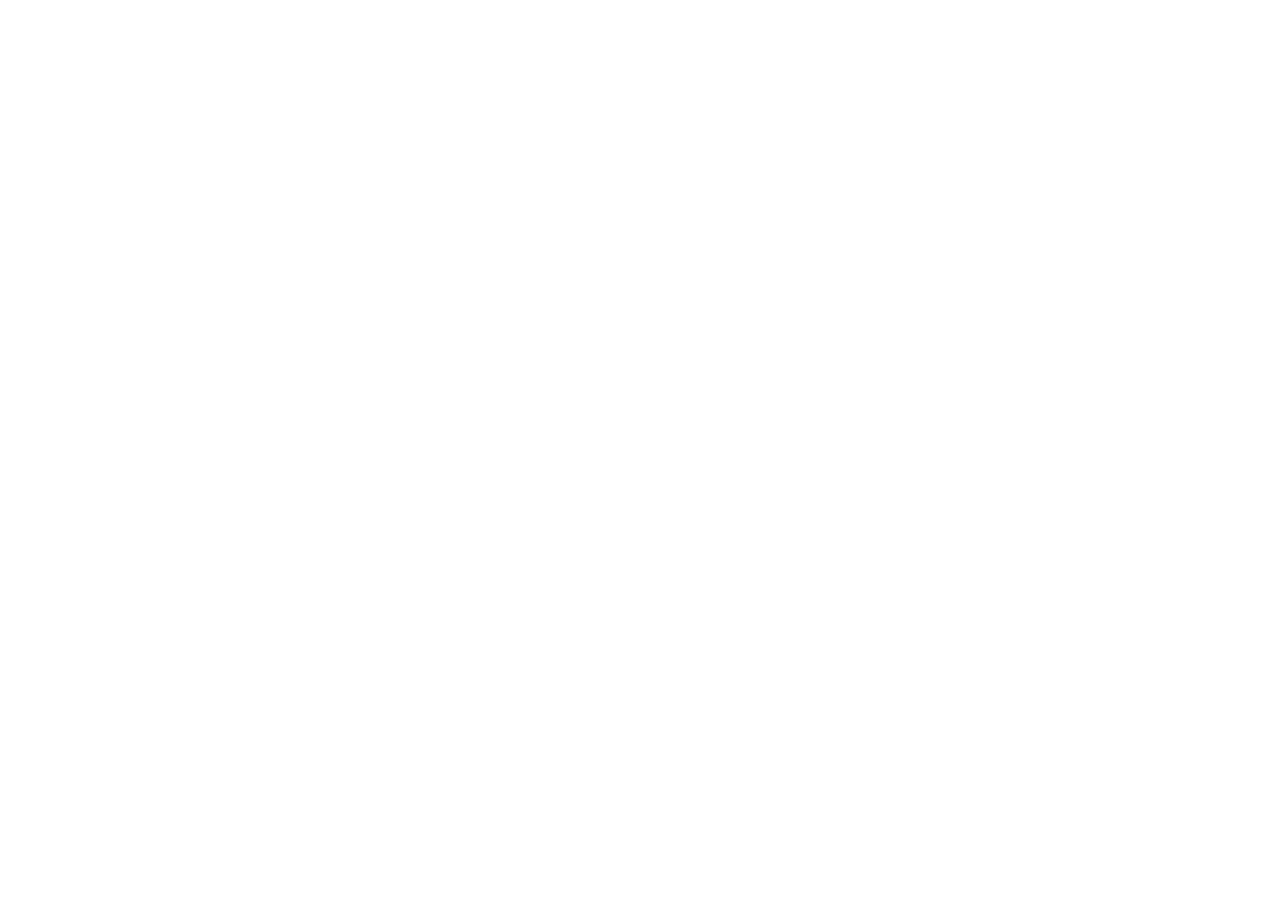
==== animaciones.html @ c313a8e2 "animaciones" ====
<!DOCTYPE html>
<html lang="en">
<head>
    <meta charset="UTF-8">
    <meta http-equiv="X-UA-Compatible" content="IE=edge">
    <meta name="viewport" content="width=device-width, initial-scale=1.0">
    <link rel="stylesheet" href="estilos.css">
    <title>animaciones</title>
</head>
<body>

<div class="animaciones2"></div>
<div class="animaciones2"></div>
<div class="animaciones2"></div>
<div class="animaciones2"></div>
<div class="animaciones2"></div>
<div class="animaciones2"></div>
<div class="animaciones2"></div>
<div class="animaciones2"></div>


    
</body>
</html>
---- estilos.css ----
.box{
    width: 80px;
    height: 40px;
    margin: 60px 40px;
    border-radius: 6px;
}
.box-one{
    background-color: aqua;

}
.box-two{
    background-color: blue;
}
.box:hover{
    transform: scale(2);
    transition: all 2s;
}
/* circulos */
.circle1 , .circle2,.circle3, .circle4, .circle5{
    width: 30px;
    height: 30px;
    border-radius: 50%;
    margin: 10px;




}
.circle1{
    background-color: blueviolet;
    transition: all 1.5s ease;
}
.circle2{
    background-color: rgb(43, 226, 134);
    transition: all 1.5s ease-in;
}
.circle3{
    background-color: burlywood;
    transition: all 1.5s ease-in-out;
    
}
.circle4{
    background-color: crimson;
    transition: all 1.5s ease-out;
}
.circle5{
    background-color: darkcyan;
    transition: all 1.5s e;
}
.container-circle:hover .circle1,
.container-circle:hover .circle2,
.container-circle:hover .circle3,
.container-circle:hover .circle4,
.container-circle:hover .circle5{
    transform: translateX(200px);

}


.container.squere{
    width: 100px;


}
.squere1, .squere2{
    width: 100px;
    height: 100px;
    border-radius: 4px;
    margin: 50px;
    position: absolute;
}
.squere1{
    background-color: rgb(80, 255, 197);
}
.squere2{
    background-color: chocolate;
    transition: all .8s;
}
.squere2:hover{
    transform: translate(20px,20px);
}
.conbinado{
    width: 75px;
    height: 75px;
    margin: 0 auto;
    background-color: blueviolet;
    transition: all 2s;
}
.conbinado:hover{
    transform: rotate(90deg) scale(2) translateX(140px);

}
.animaciones{


}
.animaciones:hover{
    animation: cambiodecolor 4s;
}

@keyframes cambiodecolor{
    0%{
        background-color: aquamarine;
    }
    15%{
        background-color: black;
        border-radius: 50%;
    }
}
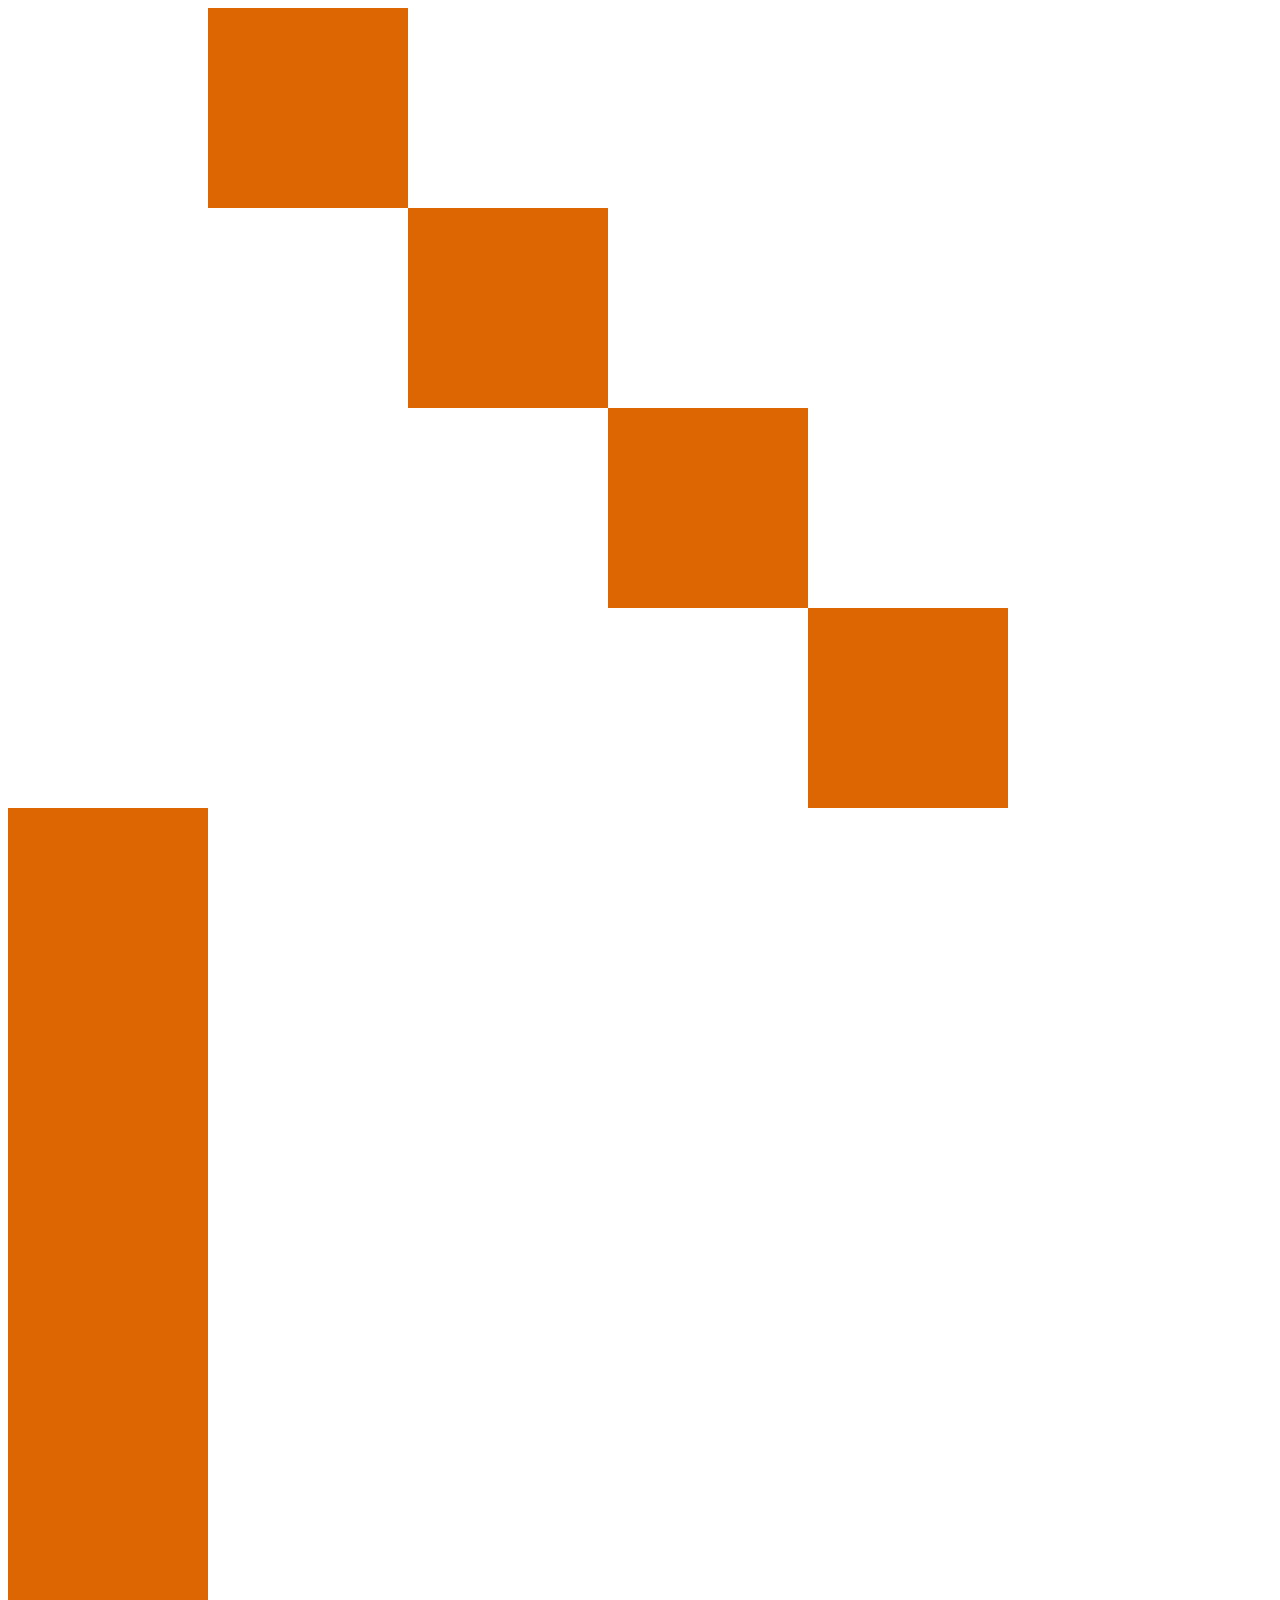
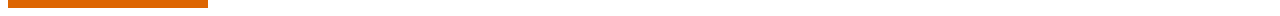
==== commit a8323ec1: "cambie abimaciones" ====
--- a/animaciones.html
+++ b/animaciones.html
@@ -9,14 +9,14 @@
 </head>
 <body>
 
-<div class="animaciones2"></div>
-<div class="animaciones2"></div>
-<div class="animaciones2"></div>
-<div class="animaciones2"></div>
-<div class="animaciones2"></div>
-<div class="animaciones2"></div>
-<div class="animaciones2"></div>
-<div class="animaciones2"></div>
+<div class="animaciones2 n1"></div>
+<div class="animaciones2 n2"></div>
+<div class="animaciones2 n3"></div>
+<div class="animaciones2 n4"></div>
+<div class="animaciones2 n5"></div>
+<div class="animaciones2 n6"></div>
+<div class="animaciones2 n7"></div>
+<div class="animaciones2 n8"></div>
 
 
     
--- a/estilos.css
+++ b/estilos.css
@@ -15,6 +15,47 @@
     transform: scale(2);
     transition: all 2s;
 }
+/* //////////////////////// */
+.animaciones2{
+    width: 200px;
+    height: 200px;
+    background-color: rgb(221, 101, 2);
+}
+/* .animaciones2:active{
+
+transform: translate(500px) scale(3) rotate(90deg);
+transition: .5s all;
+
+
+} */
+/* ///////////////otro cambios para mergear///////////// */
+/* .animaciones2:active{
+transform: translate(200px) rotate(180deg) scale(2);
+background-color: aquamarine;
+transition: .8s all; 
+}*/
+.n1{
+    transform: translateX(200px);
+    transition: 3s ease-in-out;
+
+}
+.n2{
+    transform: translateX(400px);
+    transition: 3s ease-in;
+
+}
+.n3{
+    transform: translateX(600px);
+    transition: 3s ease-out;
+
+}
+.n4{
+    transform: translateX(800px);
+    transition: 3s step-end;
+
+}
+
+/* /////////////////////////////////// */
 /* circulos */
 .circle1 , .circle2,.circle3, .circle4, .circle5{
     width: 30px;
@@ -90,10 +131,7 @@
     transform: rotate(90deg) scale(2) translateX(140px);
 
 }
-.animaciones{
 
-
-}
 .animaciones:hover{
     animation: cambiodecolor 4s;
 }
